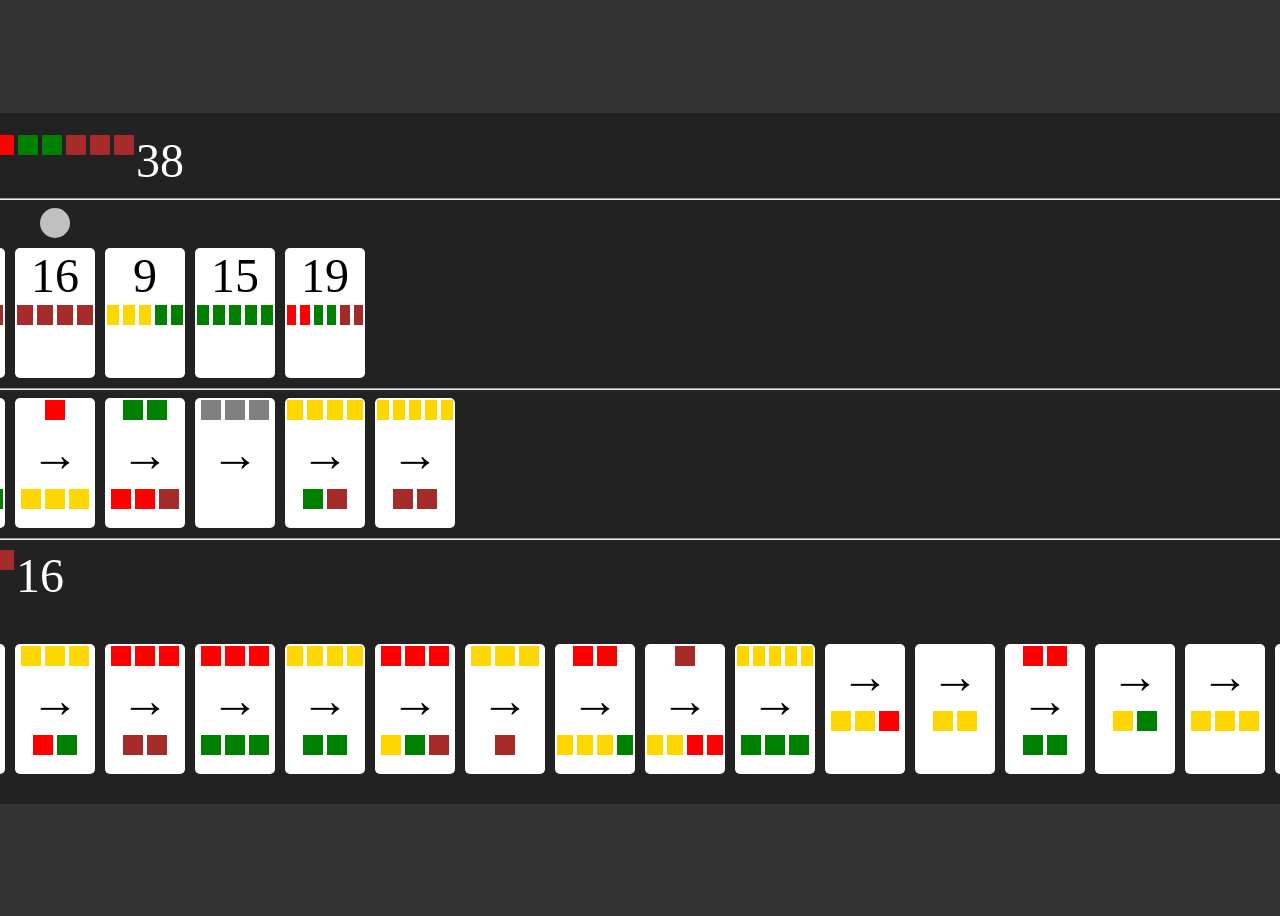
==== century.html @ fd5ce766 "add html interface" ====
<!DOCTYPE html>
<html lang="en">
<head>
    <meta charset="UTF-8">
    <meta name="viewport" content="width=device-width, initial-scale=1.0">
    <title>Board Game Layout</title>
    <style>
        body {
            display: flex;
            justify-content: center;
            align-items: center;
            height: 100vh;
            background-color: #333;
        }
        .board {
            background-color: #222;
            padding: 20px;
            border-radius: 10px;
        }
        .row {
            display: flex;
            margin-bottom: 10px;
        }
        .card {
            width: 80px;
            height: 130px;
            margin: 0 5px;
            border-radius: 5px;
            background-color: #fff;
            background-size: cover;
        }
    .vertical { flex-direction: column; }
        .tokens {
            display: flex;
            justify-content: center;
            margin-bottom: 10px;
        }
        .token {
            width: 20px;
            height: 20px;
            margin: 2px 2px;
        }
        .yellow { background-color: gold; }
        .red { background-color: red; }
        .green { background-color: green; }
        .brown { background-color: brown; }
        .grey { background-color: grey; }
    .silver { background-color: silver; }
    .gold { background-color: gold; }
        .coin {
            width: 30px;
            height: 30px;
            border-radius: 50%;
            margin: 0 30px;
        }
        .decks {
            display: flex;
            justify-content: center;
            margin-top: 10px;
        }
    .points { text-align:center; font-size:3em;}
    .white-text { color: white; }
    </style>
</head>
<body>
    <div id="board"></div>
<script>
let COLOR = {
    Y: 'yellow',
    R: 'red',
    G: 'green',
    B: 'brown',
    X: 'grey',
}

function render_stock(description) {
    return `<div class="tokens">
           ${[...description].map(
                (x) =>
            `<div class="token ${COLOR[x]}"></div>`
            ).join('')}
    </div>`;
}

function render_victory(stock, points) {
    return `<div class="card"">
           <div class="points">${points}</div>
                ${render_stock(stock)}
        </div>`;
}

function render_action(from_, to_) {
    if (from_ == 'XX') {
        return `<div class="card ">
                    <div class="tokens">
                        <div class="token grey"></div>
                        <div class="token grey"></div>
                    </div>
                    <div class="points">→</div>
                </div>`;
    } else if (from_ == 'XXX') {
        return `<div class="card ">
                    <div class="tokens">
                        <div class="token grey"></div>
                        <div class="token grey"></div>
                        <div class="token grey"></div>
                    </div>
                    <div class="points">→</div>
                </div>`;
    }
    return `<div class="card ">
            ${render_stock(from_)}
        <div class="points">→</div>
            ${render_stock(to_)}
       </div>`;
}

let test_str = ` 85
_Me 16
V 1
S GBBB
H0 GGG->BBB
H1 YYY->RG
H2 RRR->BB
H3 RRR->GGG
H4 YYYY->GG
H5 RRR->YGB
H6 YYY->B
H7 RR->YYYG
H8 B->YYRR
H9 YYYYY->GGG
H10 ->YYR
H11 ->YY
H12 RR->GG
H13 ->YG
H14 ->YYY
H15 B->RRR
D0 XX
D1 GG->BB
D2 B->YYYG
_Him 38
V 3
S YRRRGGBBB
_Board
V0 RRBBB->16
V1 BBBB->16
V2 YYYGG->9
V3 GGGGG->15
V4 RRGGBB->19
A0 BB->RRRGG ->YY
A1 R->YYY X->YY
A2 GG->RRB XX->Y
A3 XXX XXX->Y
A4 YYYY->GB XXXX->
A5 YYYYY->BB XXXXX->`;

function parse_state(state) {
    let lines = state.split('\n');
    let round_num = parseInt(lines.shift());
    let [me_, points] = lines.shift().split(" ");
    console.assert(me_ == '_Me');
    let [v_, me_num_victory] = lines.shift().split(" ");
    console.assert(v_, 'V');
    let [s_, stock] = lines.shift().split(" ");
    console.assert(s_, 'S');
    let hand = [];
    let line = lines.shift();
    while (line[0] == 'H') {
        let h = line.split(" ")[1].split("->");
        hand.push(h);
        line = lines.shift();
    }
    let discard = [];
    while (line[0] == 'D') {
        discard.push(line.split(" ")[1]);
        line = lines.shift();
    }

    let [him_, him_points] = line.split(" ");
    console.assert(him_ == '_Him');
    let [vv_, him_num_victory] = lines.shift().split(" ");
    console.assert(vv_, 'V');
    let [ss_, him_stock] = lines.shift().split(" ");
    console.assert(ss_, 'S');
    let board_ = lines.shift();
    console.assert(board_, '_Board');

    line = lines.shift();
    let victory = []
    while (line[0] == 'V') {
        let desc = line.split(" ")[1].split("->");
        victory.push(desc);
        line = lines.shift();
    }
    let action = [];
    while (line != undefined && line[0] == 'A') {
        let [a_, transfo, token] = line.split(" ");
        transfo = transfo.split("->");
            console.log(transfo);
        action.push([transfo, token]);
        line = lines.shift();
    }

    return {
        round_num: round_num,
        my_points: parseInt(points),
        my_victory_cards_num: parseInt(me_num_victory),
        my_stock: stock,
        hand: hand,
        discard: discard,
        him_points: him_points,
        him_num_victory: him_num_victory,
        him_stock: him_stock,
        victory: victory,
        action: action,
    };
}

function render_board(state) {
    let board = parse_state(state);
    console.log(board.action);
    return `<div class="board">
        <div class="row">
            ${render_stock(board.him_stock)}
            <div class="points white-text">${board.him_points}</div>
    </div>
       <hr>
        <div class="row">
            <div class="coin gold"></div>
            <div class="coin silver"></div>
        </div>
        <div class="row">
       ${board.victory.map((a) => render_victory(a[0], a[1])).join('')}
        </div>
       <hr>
        <div class="row">
       ${board.action.map((a) => render_action(a[0][0], a[0][1])).join('')}
        </div>
       <hr>
        <div class="row">
            ${render_stock(board.my_stock)}
            <div class="points white-text">${board.my_points}</div>
        </div>
        <div class="row">
            <button>Reload</button>
        </div>
        <div class="decks">
            <div class="row">
           ${board.hand.map((a) => render_action(a[0], a[1])).join('')}
            </div>
        </div>
    </div>`;
}

let root = document.getElementById('board');
root.innerHTML = render_board(test_str);
</script>
</body>
</html>
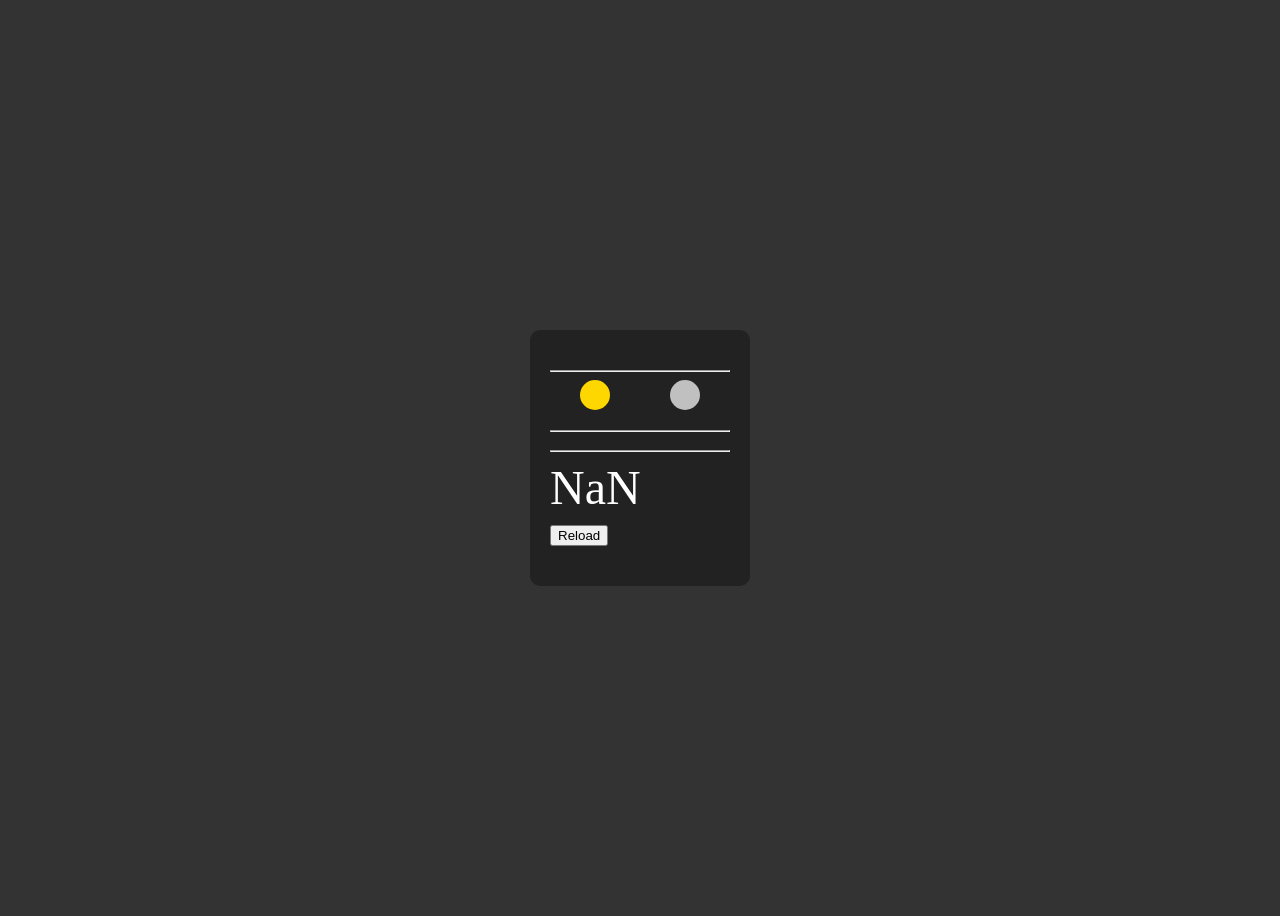
==== commit fef7b934: "towards inference server" ====
--- a/century.html
+++ b/century.html
@@ -253,7 +253,9 @@
 }
 
 let root = document.getElementById('board');
-root.innerHTML = render_board(test_str);
+fetch('/board').then((response) => response.text()).then((text) => {
+    root.innerHTML = render_board(text);
+});
 </script>
 </body>
 </html>
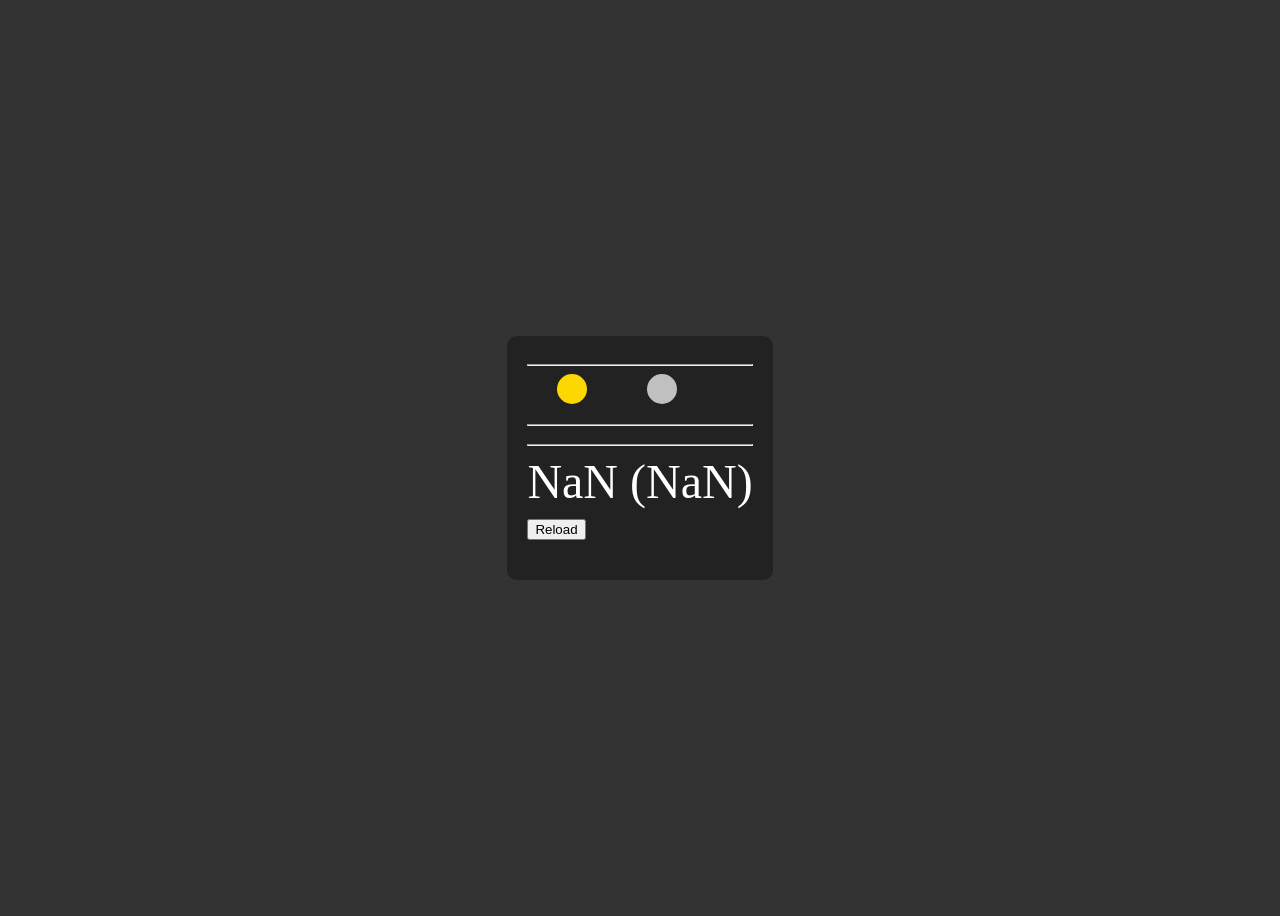
==== commit 0384e404: "any number of players" ====
--- a/century.html
+++ b/century.html
@@ -115,56 +115,49 @@
        </div>`;
 }
 
-let test_str = ` 85
-_Me 16
-V 1
-S GBBB
-H0 GGG->BBB
-H1 YYY->RG
-H2 RRR->BB
-H3 RRR->GGG
-H4 YYYY->GG
-H5 RRR->YGB
-H6 YYY->B
-H7 RR->YYYG
-H8 B->YYRR
-H9 YYYYY->GGG
-H10 ->YYR
-H11 ->YY
-H12 RR->GG
-H13 ->YG
-H14 ->YYY
-H15 B->RRR
-D0 XX
-D1 GG->BB
-D2 B->YYYG
-_Him 38
-V 3
-S YRRRGGBBB
-_Board
-V0 RRBBB->16
-V1 BBBB->16
-V2 YYYGG->9
-V3 GGGGG->15
-V4 RRGGBB->19
-A0 BB->RRRGG ->YY
-A1 R->YYY X->YY
-A2 GG->RRB XX->Y
-A3 XXX XXX->Y
-A4 YYYY->GB XXXX->
-A5 YYYYY->BB XXXXX->`;
-
 function parse_state(state) {
     let lines = state.split('\n');
     let round_num = parseInt(lines.shift());
-    let [me_, points] = lines.shift().split(" ");
+
+    let board_ = lines.shift();
+    console.assert(board_, '_Board');
+    let line = lines.shift();
+    let victory = []
+    while (line[0] == 'V') {
+        let desc = line.split(" ")[1].split("->");
+        victory.push(desc);
+        line = lines.shift();
+    }
+
+    let action = [];
+    while (line[0] == 'A') {
+        let [a_, transfo, token] = line.split(" ");
+        transfo = transfo.split("->");
+            console.log(transfo);
+        action.push([transfo, token]);
+        line = lines.shift();
+    }
+
+    let others = [];
+    while (line.startsWith('_Him')) {
+      let [him_, him_num, him_points] = line.split(" ");
+      console.assert(him_ == '_Him');
+      let [vv_, him_num_victory] = lines.shift().split(" ");
+      console.assert(vv_, 'V');
+      let [ss_, him_stock] = lines.shift().split(" ");
+      console.assert(ss_, 'S');
+      others.push({num: him_num, points: him_points, victory: him_num_victory, stock: him_stock});
+      line = lines.shift();
+    }
+
+    let [me_, points] = line.split(" ");
     console.assert(me_ == '_Me');
     let [v_, me_num_victory] = lines.shift().split(" ");
     console.assert(v_, 'V');
     let [s_, stock] = lines.shift().split(" ");
     console.assert(s_, 'S');
     let hand = [];
-    let line = lines.shift();
+    line = lines.shift();
     while (line[0] == 'H') {
         let h = line.split(" ")[1].split("->");
         hand.push(h);
@@ -176,28 +169,10 @@
         line = lines.shift();
     }
 
-    let [him_, him_points] = line.split(" ");
-    console.assert(him_ == '_Him');
-    let [vv_, him_num_victory] = lines.shift().split(" ");
-    console.assert(vv_, 'V');
-    let [ss_, him_stock] = lines.shift().split(" ");
-    console.assert(ss_, 'S');
-    let board_ = lines.shift();
-    console.assert(board_, '_Board');
-
-    line = lines.shift();
-    let victory = []
-    while (line[0] == 'V') {
-        let desc = line.split(" ")[1].split("->");
-        victory.push(desc);
-        line = lines.shift();
-    }
-    let action = [];
-    while (line != undefined && line[0] == 'A') {
-        let [a_, transfo, token] = line.split(" ");
-        transfo = transfo.split("->");
-            console.log(transfo);
-        action.push([transfo, token]);
+    console.assert(line == '_Moves');
+    let moves = [];
+    while (line[0] == 'D') {
+        moves.push(line.split(" ")[1]);
         line = lines.shift();
     }
 
@@ -208,11 +183,10 @@
         my_stock: stock,
         hand: hand,
         discard: discard,
-        him_points: him_points,
-        him_num_victory: him_num_victory,
-        him_stock: him_stock,
+        others: others,
         victory: victory,
         action: action,
+        moves: moves,
     };
 }
 
@@ -220,33 +194,35 @@
     let board = parse_state(state);
     console.log(board.action);
     return `<div class="board">
-        <div class="row">
-            ${render_stock(board.him_stock)}
-            <div class="points white-text">${board.him_points}</div>
-    </div>
-       <hr>
+        ${board.others.map((o) =>
+            `<div class="row">
+                ${render_stock(o.stock)}
+                <div class="points white-text">${o.points} (${o.victory})</div>
+            </div>`).join('\n')
+        }
+        <hr>
         <div class="row">
             <div class="coin gold"></div>
             <div class="coin silver"></div>
         </div>
         <div class="row">
-       ${board.victory.map((a) => render_victory(a[0], a[1])).join('')}
-        </div>
-       <hr>
-        <div class="row">
-       ${board.action.map((a) => render_action(a[0][0], a[0][1])).join('')}
-        </div>
-       <hr>
+        ${board.victory.map((a) => render_victory(a[0], a[1])).join('')}
+        </div>
+        <hr>
+        <div class="row">
+        ${board.action.map((a) => render_action(a[0][0], a[0][1])).join('')}
+        </div>
+        <hr>
         <div class="row">
             ${render_stock(board.my_stock)}
-            <div class="points white-text">${board.my_points}</div>
+            <div class="points white-text">${board.my_points} (${board.my_victory_cards_num})</div>
         </div>
         <div class="row">
             <button>Reload</button>
         </div>
         <div class="decks">
             <div class="row">
-           ${board.hand.map((a) => render_action(a[0], a[1])).join('')}
+            ${board.hand.map((a) => render_action(a[0], a[1])).join('')}
             </div>
         </div>
     </div>`;
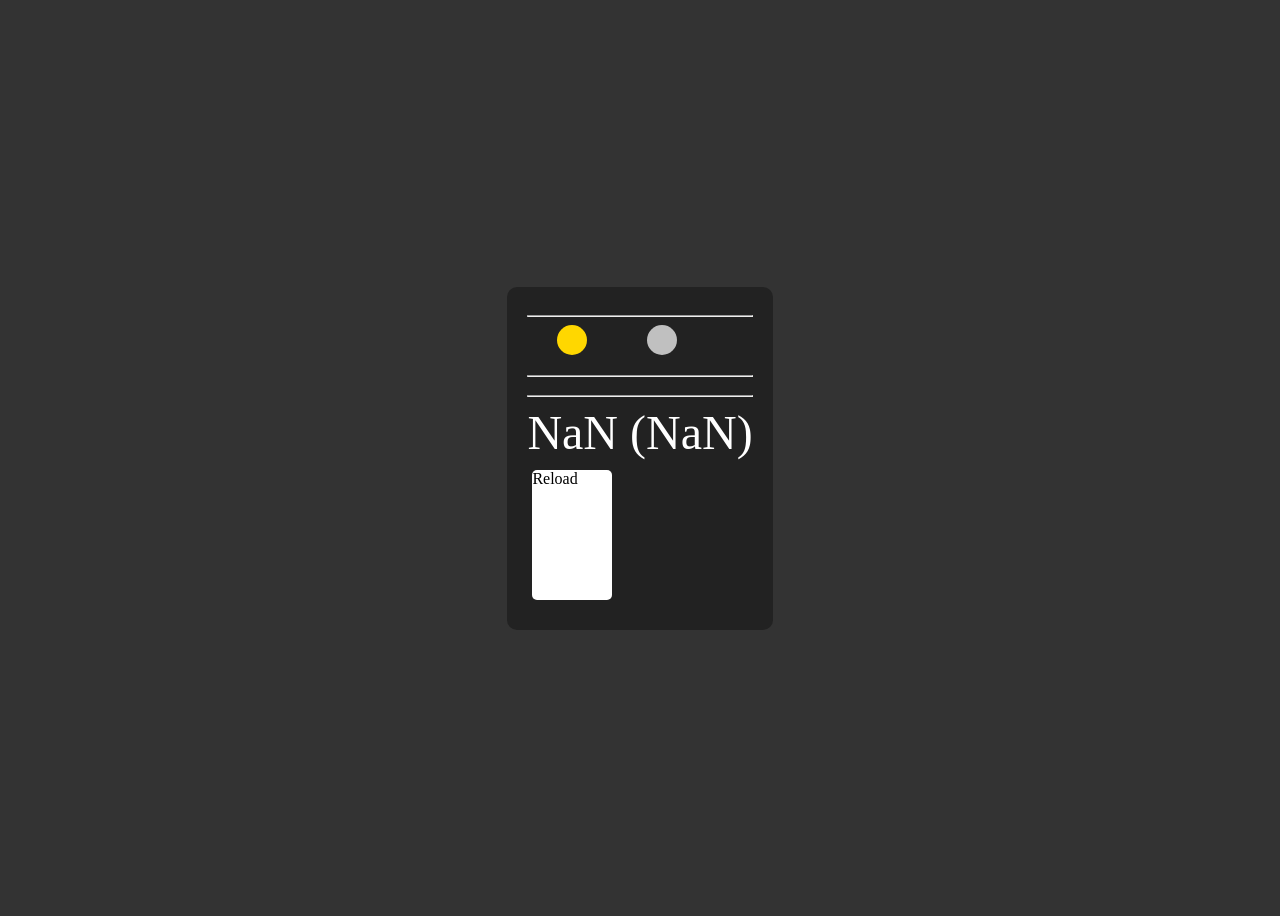
==== commit efcb5392: "game UI works!" ====
--- a/century.html
+++ b/century.html
@@ -29,7 +29,11 @@
             background-color: #fff;
             background-size: cover;
         }
-    .vertical { flex-direction: column; }
+
+        .playable {
+            box-shadow: 0px 0px 10px gold;
+        }
+        .vertical { flex-direction: column; }
         .tokens {
             display: flex;
             justify-content: center;
@@ -60,10 +64,30 @@
         }
     .points { text-align:center; font-size:3em;}
     .white-text { color: white; }
+    .dialog {
+        display: none; /* Hidden by default */
+        position: fixed;
+        top: 50%;
+        left: 50%;
+        transform: translate(-50%, -50%);
+        padding: 20px;
+        border: 1px solid #333;
+        background-color: white;
+        z-index: 1000;
+    }
+
+    .dialog button {
+        display: block;
+        margin: 5px 0;
+    }
     </style>
 </head>
 <body>
     <div id="board"></div>
+    <div id="actionDialog" class="dialog">
+        <div id="actionList"></div>
+        <div onclick="closeDialog()">Close</div>
+    </div>
 <script>
 let COLOR = {
     Y: 'yellow',
@@ -82,16 +106,16 @@
     </div>`;
 }
 
-function render_victory(stock, points) {
-    return `<div class="card"">
+function render_victory(stock, points, moves) {
+  return `<div class="card" data-actions="${moves.join(",")}">
            <div class="points">${points}</div>
                 ${render_stock(stock)}
         </div>`;
 }
 
-function render_action(from_, to_) {
+function render_action(from_, to_, moves) {
     if (from_ == 'XX') {
-        return `<div class="card ">
+        return `<div class="card" data-actions="${moves.join(",")}">
                     <div class="tokens">
                         <div class="token grey"></div>
                         <div class="token grey"></div>
@@ -99,7 +123,7 @@
                     <div class="points">→</div>
                 </div>`;
     } else if (from_ == 'XXX') {
-        return `<div class="card ">
+        return `<div class="card" data-actions="${moves.join(",")}">
                     <div class="tokens">
                         <div class="token grey"></div>
                         <div class="token grey"></div>
@@ -108,7 +132,7 @@
                     <div class="points">→</div>
                 </div>`;
     }
-    return `<div class="card ">
+    return `<div class="card" data-actions="${moves.join(",")}">
             ${render_stock(from_)}
         <div class="points">→</div>
             ${render_stock(to_)}
@@ -133,7 +157,6 @@
     while (line[0] == 'A') {
         let [a_, transfo, token] = line.split(" ");
         transfo = transfo.split("->");
-            console.log(transfo);
         action.push([transfo, token]);
         line = lines.shift();
     }
@@ -170,9 +193,10 @@
     }
 
     console.assert(line == '_Moves');
+    line = lines.shift();
     let moves = [];
-    while (line[0] == 'D') {
-        moves.push(line.split(" ")[1]);
+    while (line != undefined) {
+        moves.push(line.substr(1));
         line = lines.shift();
     }
 
@@ -190,9 +214,14 @@
     };
 }
 
+function moves_for(moves, prefix) {
+    return moves.filter(m => m.startsWith(prefix));
+}
+
 function render_board(state) {
     let board = parse_state(state);
-    console.log(board.action);
+    let moves = board.moves;
+  console.log(moves);
     return `<div class="board">
         ${board.others.map((o) =>
             `<div class="row">
@@ -206,11 +235,11 @@
             <div class="coin silver"></div>
         </div>
         <div class="row">
-        ${board.victory.map((a) => render_victory(a[0], a[1])).join('')}
+            ${board.victory.map((a, i) => render_victory(a[0], a[1], moves_for(moves, `V${i}`))).join('')}
         </div>
         <hr>
         <div class="row">
-        ${board.action.map((a) => render_action(a[0][0], a[0][1])).join('')}
+            ${board.action.map((a, i) => render_action(a[0][0], a[0][1], moves_for(moves, `A${i}`))).join('')}
         </div>
         <hr>
         <div class="row">
@@ -218,20 +247,87 @@
             <div class="points white-text">${board.my_points} (${board.my_victory_cards_num})</div>
         </div>
         <div class="row">
-            <button>Reload</button>
+            <div class="card" data-actions="${moves_for(moves, 'R')}">Reload</button>
         </div>
         <div class="decks">
             <div class="row">
-            ${board.hand.map((a) => render_action(a[0], a[1])).join('')}
+                ${board.hand.map((a, i) => render_action(a[0], a[1], moves_for(moves, `H${i}`))).join('')}
             </div>
         </div>
     </div>`;
 }
 
-let root = document.getElementById('board');
-fetch('/board').then((response) => response.text()).then((text) => {
-    root.innerHTML = render_board(text);
-});
+function refresh() {
+    let root = document.getElementById('board');
+    fetch('/board').then((response) => response.text()).then((text) => {
+        root.innerHTML = render_board(text);
+        make_clickable();
+    });
+}
+
+function make_clickable() {
+    document.querySelectorAll('.card').forEach(card => {
+        const actions = card.getAttribute('data-actions').split(',');
+
+        console.log(actions);
+        if (actions[0] == '') {
+            return;
+        }
+
+        card.classList.add("playable");
+
+        card.addEventListener('click', function () {
+            // Get actions from the card's data attribute and split it into an array
+            let actions = card.getAttribute('data-actions').split(',');
+            if (actions[0] == '') {
+                actions = [];
+            }
+
+            // Clear any previous actions in the dialog
+            const actionList = document.getElementById('actionList');
+            actionList.innerHTML = '';
+
+            // Add actions as buttons in the dialog
+            if (actions.length == 1) {
+                sendActionToServer(actions[0]);
+                return;
+            }
+            actions.forEach(action => {
+                const actionButton = document.createElement('button');
+                actionButton.textContent = action;
+                actionButton.onclick = function () {
+                    sendActionToServer(action);
+                    closeDialog();
+
+                };
+                actionList.appendChild(actionButton);
+            });
+
+            // Show the dialog
+            document.getElementById('actionDialog').style.display = 'block';
+        });
+    });
+}
+
+function closeDialog() {
+  document.getElementById('actionDialog').style.display = 'none';
+}
+
+function sendActionToServer(action) {
+    // Example using fetch to send action to the server
+    fetch('/do', {
+        method: 'POST',
+        headers: {
+            'Content-Type': 'application/json',
+        },
+        body: JSON.stringify({ action: action }),
+    })
+    .then(response => response.json())
+    .then(data => refresh())
+    .catch(error => console.error('Error:', error));
+}
+
+refresh();
 </script>
 </body>
 </html>
